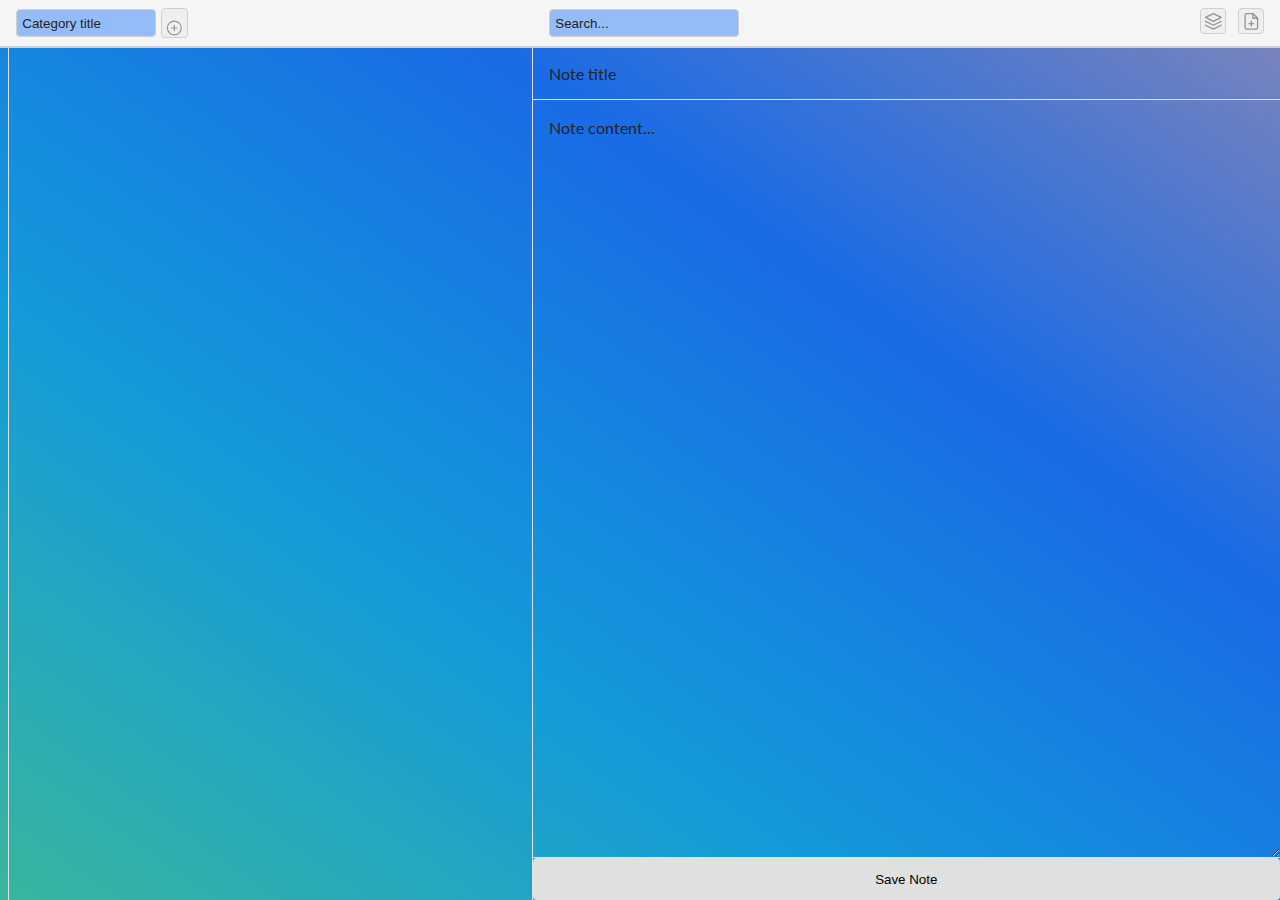
==== index.html @ 1f43eedc "Commited" ====
<!DOCTYPE html>
<html lang="en">
<head>
    <meta charset="UTF-8">
    <meta name="viewport" content="width=device-width, initial-scale=1, shrink-to-fit=no">
    <link rel="stylesheet" href="styles/styles.css">
    <link href="https://fonts.googleapis.com/css?family=Lato:300,400,400i,700&display=swap" rel="stylesheet">
    <title>Keep Notes App</title>
</head>
<body>
<div id="note-app">
    <header class="toolbox">
        <form id="add-category-form">
            <div class="input-field cat_title">
                <input type="text" placeholder="Category title">
            </div>
            <button type="submit"
                    class="icon-button toolbox__btn add_cat"
                    title="Add New Category">
                <svg viewBox="0 0 24 24" fill="none" stroke="currentColor"
                     stroke-width="2" stroke-linecap="round" stroke-linejoin="round">
                    <circle cx="12" cy="12" r="10"></circle>
                    <line x1="12" y1="8" x2="12" y2="16"></line>
                    <line x1="8" y1="12" x2="16" y2="12"></line>
                </svg>
            </button>
        </form>

        <div class="input-field searchbar">
            <span class="icon"></span>
            <input type="search" placeholder="Search..." id="search-input">
        </div>

        <div class="actions">
            <button class="icon-button toolbox__btn"
                    title="Show All Notes"
                    id="show-all-notes">
                <svg viewBox="0 0 24 24" fill="none" stroke="currentColor"
                     stroke-width="2" stroke-linecap="round" stroke-linejoin="round">
                    <polygon points="12 2 2 7 12 12 22 7 12 2"></polygon>
                    <polyline points="2 17 12 22 22 17"></polyline>
                    <polyline points="2 12 12 17 22 12"></polyline>
                </svg>

            </button>
            <button class="icon-button toolbox__btn"
                    title="Add New Note"
                    id="new-note-btn">
                <svg viewBox="0 0 24 24" fill="none" stroke="currentColor"
                     stroke-width="2" stroke-linecap="round" stroke-linejoin="round">
                    <path d="M14 2H6a2 2 0 0 0-2 2v16a2 2 0 0 0 2 2h12a2 2 0 0 0 2-2V8z"></path>
                    <polyline points="14 2 14 8 20 8"></polyline>
                    <line x1="12" y1="18" x2="12" y2="12"></line>
                    <line x1="9" y1="15" x2="15" y2="15"></line>
                </svg>
            </button>
        </div>
    </header>
    <main>
        <section id="categories-list"></section>

        <section id="notes-list"></section>

        <section id="note-editor">
            <form id="note-add-edit-form">
                <input class="note-title" type="text" name="note-title" autocomplete="off" placeholder="Note title"/>
                <textarea name="note-content" id="note-content" placeholder="Note content..."></textarea>
                <button type="submit">Save Note</button>
            </form>
        </section>

    </main>
</div>
<script src="scripts/note.js"></script>
<script src="scripts/note-dom-helper.js"></script>
<script src="scripts/index.js"></script>
</body>
</html>
---- styles/styles.css ----
/** Simple Reset - START */
html {
    box-sizing: border-box;
    font-size: 16px;
    overflow-x: hidden;
}

*, *:before, *:after {
    box-sizing: inherit;
}

body, h1, h2, h3, h4, h5, h6, p, ol, ul {
    margin: 0;
    padding: 0;
    font-weight: normal;
    

}

ol, ul {
    list-style: none;
}

img {
    max-width: 100%;
    height: auto;
}

/** Global - START */

body {
    font-family: 'Lato', sans-serif;
}

#note-app {
    position: absolute;
    width: 100%;
    height: 100%;
    background: #fbfbf9;
    background: linear-gradient(to top right, #39B59D, #139BDA, #196be6, #8085b9);
    display: flex;
    flex-direction: column;
}

#note-app main {
    position: relative;

    flex-grow: 1;
    display: grid;
    grid-template-columns: 200px 250px auto;
    grid-template-rows: calc(100vh - 3em);
    grid-template-areas: "categories notes editor";
}

.custom-radio {
    position: relative;
}

.custom-radio:hover {
    cursor: pointer;
}

.custom-radio input[type="radio"] {
    display: none;
}

.custom-radio label {
    cursor: pointer;
    display: block;
    padding: .5em 2.5em .5em .75em;
}

.custom-radio:hover label {
    background-color: rgba(239, 187, 0, 0.08);
}

.custom-radio input[type="radio"]:checked ~ label {
    background-color: #f5eea9;
}

.input-field {
    background-color: transparent;
    display: flex;
    justify-content: flex-start;
    align-items: center;
}

.input-field input {
    background-color: transparent;
    outline: none;
    box-shadow: none;
    padding: .4em;
    border: 1px solid #d0d0d0;
    border-radius: .3em;
    max-width: 100%;
    background-color: #94bcf8;
    
}

.input-field input:focus {
    background-color: #e2e0e0;
}
::placeholder{
    color: rgb(36, 35, 35);
}
.icon-button {
    background-color: #efefef;
    width: 1.75em;
    border-radius: .3em;
    outline: none;
    cursor: pointer;
    display: inline-flex;
    padding: .2em;
    box-shadow: none;
    border: 1px solid #d0d0d0;
}

.icon-button > svg {
    pointer-events: none;
    stroke: #949494;
    width: 100%;
    stroke-width: 1.7;
    position: relative;
    top: 0px;
}
.add_cat > svg{
    pointer-events: none;
    stroke: #949494;
    width: 100%;
    stroke-width: 1.7;
    position: relative;
    top: 5px;
}
.icon-button:hover {
    background-color: #e0e0e0;
}

.content-placeholder {
    font-size: 16px;
    color:white;
}

/** Toolbox - START */
.toolbox {
    height: 3em;
    display: flex;
    justify-content: space-between;
    padding: .5rem 1rem;
    border-bottom: 2px solid #d0d0d0;
    background: #f5f5f5;
}

#add-category-form {
    display: flex;
    margin-right: 1.7em;
}

#add-category-form .input-field {
    max-width: 140px;
}

#add-category-form button {
    width: 2em;
    padding: 0 .3em;
    margin-left: .4em;
}

.toolbox__btn {
    width: 26px;
    margin-left: .5rem;


}

/** Categories List - START */
#categories-list {
    grid-area: categories;
    overflow-y: auto;
    border-right: 1px solid #e0e0e0;
    padding: .25em;
}

.category-item {
    border-bottom: 1px solid #dfdfdf;
}

.category-item .icon-button {
    position: absolute;
    top: 50%;
    right: .5em;
    transform: translateY(-50%);
    visibility: hidden;
    opacity: 0;
    transition: all .1s ease-in;
}

.category-item .icon-button:nth-of-type(2) {
    right: 2.5em;
}

.category-item:hover .icon-button {
    visibility: visible;
    opacity: 1;
}

/** Notes List - START */
#notes-list {
    grid-area: notes;
    overflow-y: auto;
    border-right: 1px solid #e0e0e0;
    padding: .25em;
}

.note-item {
    border-bottom: 1px solid #dfdfdf;
}

.note-item .icon-button {
    position: absolute;
    top: 50%;
    right: .5em;
    transform: translateY(-50%);
    visibility: hidden;
    opacity: 0;
    transition: all .1s ease-in;
}

.note-item:hover .icon-button {
    visibility: visible;
    opacity: 1;
}

.note-item__title {
    display: block;
    margin-bottom: .3em;
}

.note-item__subtitle {
    display: block;
    color: white;
    font-size: 14px;
}

.note-item__datetime {
    display: block;
    color: white;
    font-size: 12px;
    margin-top: .3em;
}

/** Editor - START */
#note-editor {
    grid-area: editor;
}

#note-add-edit-form {
    display: flex;
    flex-direction: column;
    height: 100%;
}

#note-add-edit-form input,
#note-add-edit-form textarea {
    border: none;
    border-bottom: 1px solid #e0e0e0;
    background-color: transparent;
    padding: 1em;
    box-shadow: none;
    outline: none;
}

#note-add-edit-form input {
    font-size: 16px;
    font-family: 'Lato', sans-serif;
}

#note-add-edit-form textarea {
    flex-grow: 1;
    min-width: 100%;
    max-width: 100%;
    font-size: 16px;
    line-height: 24px;
    font-family: 'Lato', sans-serif;
}

#note-add-edit-form textarea:focus,
#note-add-edit-form input:focus {
    background-color: #f5f5f5;
}

#note-add-edit-form button {
    background: #e0e0e0;
    box-shadow: none;
    border: none;
    padding: 1em;
    border-radius: .3em;
    cursor: pointer;
}

#note-add-edit-form button:hover {
    background-color: #d5d5d5;
}


/** Alert Box - START */
.alert-box {
    position: fixed;
    width: 100%;
    height: 100%;
    z-index: 5;
    background: rgba(0, 0, 0, 0.5);
    display: flex;
    justify-content: center;
    align-items: center;
    padding: 1em;
    visibility: hidden;
    opacity: 0;
    transition: all .1s ease-in;
}

.alert-box.visible {
    visibility: visible;
    opacity: 1;
}

.alert-box__inner {
    padding: 1em;
    background: #fff;
    border-radius: .5em;
    width: 100%;
    max-width: 360px;
}

.alert-box__header {
    margin-bottom: 1rem;
    font-size: 16px;
    font-weight: bold;
    text-align: left;
}

.alert-box__message {
    margin: 1rem 0;
    text-align: left;
    font-size: 16px;
    color: #888;
}

.alert-box__ok {
    float: right;
    background: #e0e0e0;
    box-shadow: none;
    border: none;
    padding: .5em 1em;
    border-radius: .3em;
    cursor: pointer;
}

.alert-box__ok:hover {
    background-color: #d5d5d5;
}
/* 
@media(max-width:600px){
    #note-add-edit-form textarea {
        flex-grow: 1;
        min-width: 50%;
        max-width: 50%;
        font-size: 16px;
        line-height: 24px;
        font-family: 'Lato', sans-serif;
    }
}
@media (max-width: 655px){
    .toolbox {
        height: 3em;
        width: fit-content;
        display: flex;
        justify-content: space-between;
        padding: .5rem 1rem;
        border-bottom: 2px solid #d0d0d0;
        background: #f5f5f5;
    }
    
    #categories-list {
        grid-area: categories;
        overflow-y: auto;
        border-right: 1px solid #e0e0e0;
        width: 70%;
    }
    #notes-list {
        position: relative;
        left: -24%;
        
        border-right: 1px solid #e0e0e0;
        width: 70%;
    }
    #note-add-edit-form textarea {
        position: relative;
        left: -66.7%;
        flex-grow: 1;
        min-width: 100%;
        max-width: 100%;
        font-size: 16px;
        line-height: 24px;
        font-family: 'Lato', sans-serif;
    }
    #note-add-edit-form input {
        position: relative;
        left: -66.7%;
        border: none;
        border-bottom: 1px solid #e0e0e0;
        background-color: transparent;
        
        box-shadow: none;
        outline: none;
}
     */

/* @media (min-width:320px) and (max-width: 644px){
    #note-app main {
        position: relative;
        flex-grow: 1;
        display: grid;
        grid-template-columns: 100px 150px 100%;
        grid-template-rows: calc(100vh - 3em);
        grid-template-areas: "categories notes editor";
    }
    #add-category-form .input-field {
        max-width: 100px;
    }
    .searchbar{
        width: 40%;
    }
} */

@media (min-width:400px){
  
    #note-app main {
        position: relative;
        flex-grow: 1;
        display: grid;
        grid-template-columns: 100px 125px auto;
        grid-template-rows: calc(100vh - 3em);
        grid-template-areas: "categories notes editor";
        display: grid;
        grid-template-columns: min-content auto;
    }
     
    #add-category-form {
        display: flex;
        margin-right: 5px;
        
    }
    .searchbar{
        width: 23%;
    }
    
}


@media (min-width:320px) and (max-width:399px){
  
    #note-app main {
        position: relative;
        flex-grow: 1;
        display: grid;
        grid-template-columns: 70px 100px auto;
        grid-template-rows: calc(100vh - 3em);
        grid-template-areas: "categories notes editor";
        display: grid;
        grid-template-columns: 1fr 2fr 0fr;
    }
    #add-category-form .input-field{
        width: 60%;
    }
    #add-category-form {
        display: flex;
        margin-right: 5px;
        
    }
    .searchbar{
        width: 23%;
        margin-left: -30px;
    }
}
@media (min-width:150px) and (max-width:320px){
  
    #note-app main {
        position: relative;
        flex-grow: 1;
        display: grid;
        grid-template-columns: 50px 100px auto;
        grid-template-rows: calc(100vh - 3em);
        grid-template-areas: "categories notes editor";
        display: grid;
        grid-template-columns: 2fr 2fr ;
    }
    #add-category-form .input-field{
        width: 17%;
    }
    #add-category-form {
        width: -100px;
        display: flex;
        margin-right: 2px;
    }
    .searchbar{
        width: 20%;
        margin-left: -120px;
    }
}
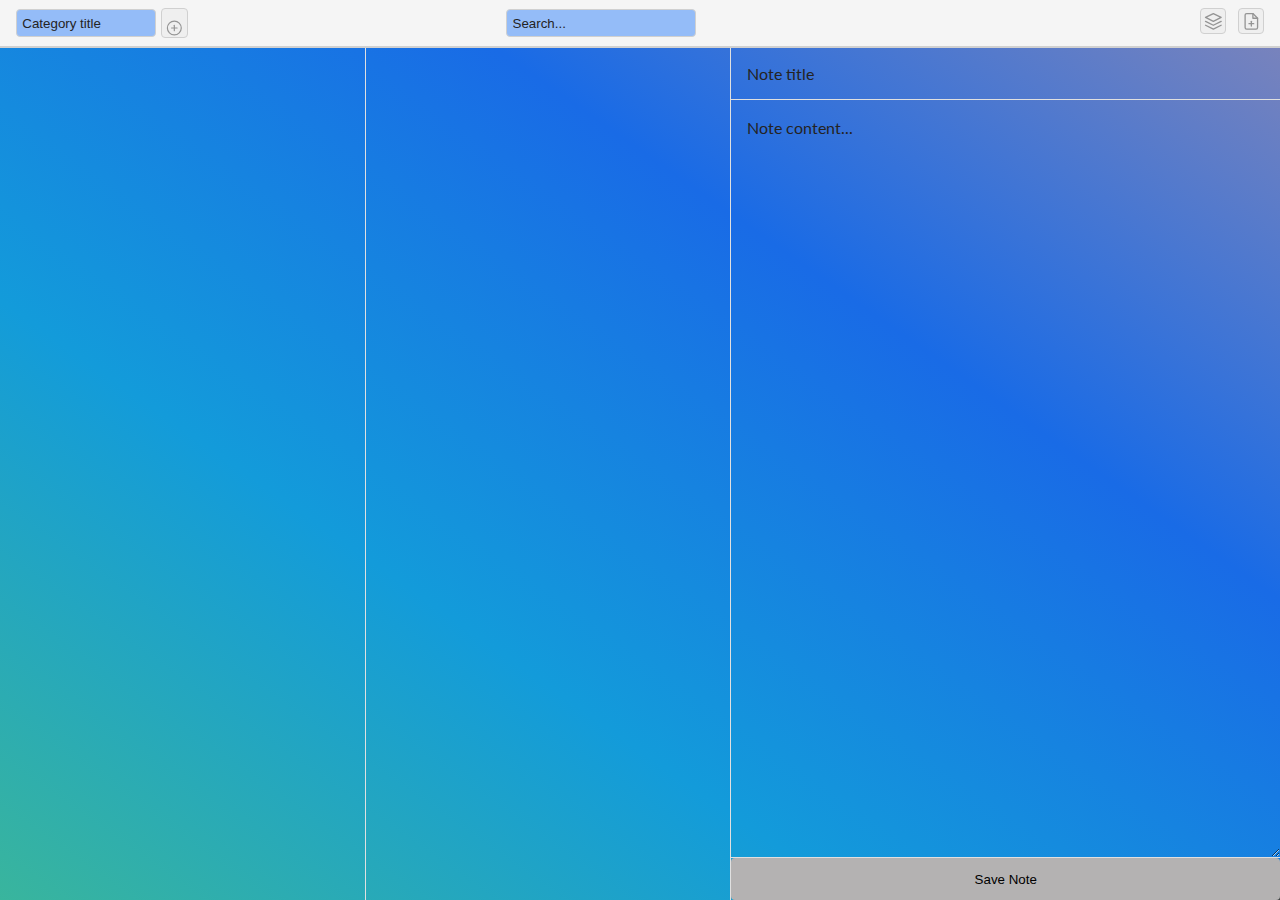
==== commit 9290bbe3: "Responsive" ====
--- a/index.html
+++ b/index.html
@@ -2,7 +2,9 @@
 <html lang="en">
 <head>
     <meta charset="UTF-8">
-    <meta name="viewport" content="width=device-width, initial-scale=1, shrink-to-fit=no">
+    <meta name="viewport" content="width=device-width, initial-scale=1">
+
+    
     <link rel="stylesheet" href="styles/styles.css">
     <link href="https://fonts.googleapis.com/css?family=Lato:300,400,400i,700&display=swap" rel="stylesheet">
     <title>Keep Notes App</title>
--- a/styles/styles.css
+++ b/styles/styles.css
@@ -289,8 +289,8 @@
 }
 
 #note-add-edit-form button {
-    background: #e0e0e0;
-    box-shadow: none;
+    background: rgb(180, 178, 178);
+    box-shadow: 10px 10px rgb(61, 65, 65);
     border: none;
     padding: 1em;
     border-radius: .3em;
@@ -298,7 +298,7 @@
 }
 
 #note-add-edit-form button:hover {
-    background-color: #d5d5d5;
+    background-color: #ebe4e0;
 }
 
 
@@ -358,79 +358,6 @@
 .alert-box__ok:hover {
     background-color: #d5d5d5;
 }
-/* 
-@media(max-width:600px){
-    #note-add-edit-form textarea {
-        flex-grow: 1;
-        min-width: 50%;
-        max-width: 50%;
-        font-size: 16px;
-        line-height: 24px;
-        font-family: 'Lato', sans-serif;
-    }
-}
-@media (max-width: 655px){
-    .toolbox {
-        height: 3em;
-        width: fit-content;
-        display: flex;
-        justify-content: space-between;
-        padding: .5rem 1rem;
-        border-bottom: 2px solid #d0d0d0;
-        background: #f5f5f5;
-    }
-    
-    #categories-list {
-        grid-area: categories;
-        overflow-y: auto;
-        border-right: 1px solid #e0e0e0;
-        width: 70%;
-    }
-    #notes-list {
-        position: relative;
-        left: -24%;
-        
-        border-right: 1px solid #e0e0e0;
-        width: 70%;
-    }
-    #note-add-edit-form textarea {
-        position: relative;
-        left: -66.7%;
-        flex-grow: 1;
-        min-width: 100%;
-        max-width: 100%;
-        font-size: 16px;
-        line-height: 24px;
-        font-family: 'Lato', sans-serif;
-    }
-    #note-add-edit-form input {
-        position: relative;
-        left: -66.7%;
-        border: none;
-        border-bottom: 1px solid #e0e0e0;
-        background-color: transparent;
-        
-        box-shadow: none;
-        outline: none;
-}
-     */
-
-/* @media (min-width:320px) and (max-width: 644px){
-    #note-app main {
-        position: relative;
-        flex-grow: 1;
-        display: grid;
-        grid-template-columns: 100px 150px 100%;
-        grid-template-rows: calc(100vh - 3em);
-        grid-template-areas: "categories notes editor";
-    }
-    #add-category-form .input-field {
-        max-width: 100px;
-    }
-    .searchbar{
-        width: 40%;
-    }
-} */
 
 @media (min-width:400px){
   
@@ -438,20 +365,21 @@
         position: relative;
         flex-grow: 1;
         display: grid;
-        grid-template-columns: 100px 125px auto;
+        grid-template-columns: 50px 100px auto;
         grid-template-rows: calc(100vh - 3em);
         grid-template-areas: "categories notes editor";
         display: grid;
-        grid-template-columns: min-content auto;
-    }
-     
+        grid-template-columns: 1fr 1fr 1.5fr;
+    }
+    
     #add-category-form {
+        width: -100px;
         display: flex;
-        margin-right: 5px;
-        
+        margin-right: 2px;
     }
     .searchbar{
-        width: 23%;
+        width: 20%;
+        margin-left: -120px;
     }
     
 }
@@ -478,11 +406,11 @@
         
     }
     .searchbar{
-        width: 23%;
-        margin-left: -30px;
-    }
-}
-@media (min-width:150px) and (max-width:320px){
+        width: 27%;
+        margin-left: -40px;
+    }
+}
+@media (min-width:150px) and (max-width:319px){
   
     #note-app main {
         position: relative;
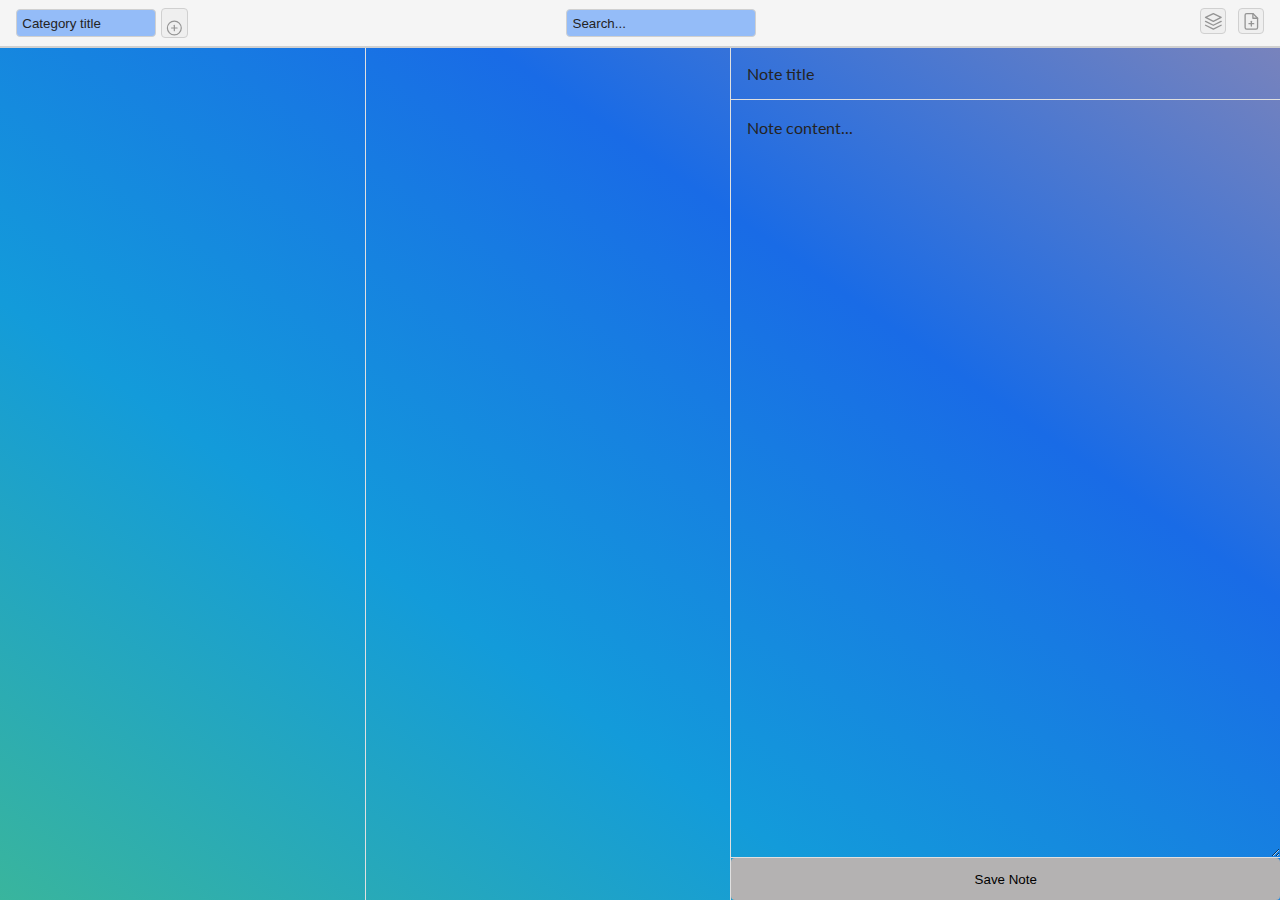
==== commit 0847d9c8: "Resonsive" ====
--- a/index.html
+++ b/index.html
@@ -4,7 +4,7 @@
     <meta charset="UTF-8">
     <meta name="viewport" content="width=device-width, initial-scale=1">
 
-    
+    <meta name="viewport" content="width=device-width, initial-scale=1, shrink-to-fit=no">
     <link rel="stylesheet" href="styles/styles.css">
     <link href="https://fonts.googleapis.com/css?family=Lato:300,400,400i,700&display=swap" rel="stylesheet">
     <title>Keep Notes App</title>
@@ -58,7 +58,8 @@
             </button>
         </div>
     </header>
-    <main>
+    <main class="rows">
+
         <section id="categories-list"></section>
 
         <section id="notes-list"></section>
@@ -69,7 +70,7 @@
                 <textarea name="note-content" id="note-content" placeholder="Note content..."></textarea>
                 <button type="submit">Save Note</button>
             </form>
-        </section>
+        </section> 
 
     </main>
 </div>
--- a/styles/styles.css
+++ b/styles/styles.css
@@ -43,6 +43,7 @@
 }
 
 #note-app main {
+   
     position: relative;
 
     flex-grow: 1;
@@ -171,8 +172,11 @@
 
 
 }
-
-/** Categories List - START */
+main{
+    display: flex;
+    flex-direction: column;
+}
+/* Categories List - START */
 #categories-list {
     grid-area: categories;
     overflow-y: auto;
@@ -290,7 +294,7 @@
 
 #note-add-edit-form button {
     background: rgb(180, 178, 178);
-    box-shadow: 10px 10px rgb(61, 65, 65);
+    /* box-shadow: 10px 10px rgb(61, 65, 65); */
     border: none;
     padding: 1em;
     border-radius: .3em;
@@ -301,8 +305,7 @@
     background-color: #ebe4e0;
 }
 
-
-/** Alert Box - START */
+/* Alert Box - START */
 .alert-box {
     position: fixed;
     width: 100%;
@@ -379,23 +382,22 @@
     }
     .searchbar{
         width: 20%;
-        margin-left: -120px;
-    }
-    
-}
-
-
-@media (min-width:320px) and (max-width:399px){
-  
+        margin-left: 0px;
+    }
+    
+}
+
+
+@media (min-width:150px) and (max-width:399px){
+    section{
+        margin-bottom: 10px;
+    }
     #note-app main {
-        position: relative;
-        flex-grow: 1;
-        display: grid;
-        grid-template-columns: 70px 100px auto;
-        grid-template-rows: calc(100vh - 3em);
-        grid-template-areas: "categories notes editor";
-        display: grid;
-        grid-template-columns: 1fr 2fr 0fr;
+        display: flex;
+        flex-flow: column;
+        height: 100%;
+        width: 100%;
+        background: linear-gradient(to top right, #c6ced8, #8699a1, #9ab5dd, #8085b9);
     }
     #add-category-form .input-field{
         width: 60%;
@@ -408,34 +410,65 @@
     .searchbar{
         width: 27%;
         margin-left: -40px;
-    }
+    } 
+   
+    #categories-list {
+        overflow: scroll;
+        margin-bottom: 10px;
+        height: 30%;
+        border: 2px solid rgb(47, 51, 51);
+    }
+    
+    .category-item {
+        border-bottom: 1px solid #dfdfdf;
+    }
+    
+    .category-item .icon-button {
+        position: absolute;
+        top: 50%;
+        right: .5em;
+        transform: translateY(-50%);
+        visibility: hidden;
+        opacity: 0;
+        transition: all .1s ease-in;
+    }
+    #notes-list{
+        overflow-y:scroll;
+        border: 2px solid rgb(59, 63, 63);
+        height: auto;
+       
+     }
+    #note-editor{
+        
+        border: 2px solid rgb(42, 46, 46);
+        height: calc(100% - 20px)
+       
+    } 
+    
 }
 @media (min-width:150px) and (max-width:319px){
-  
-    #note-app main {
-        position: relative;
-        flex-grow: 1;
-        display: grid;
-        grid-template-columns: 50px 100px auto;
-        grid-template-rows: calc(100vh - 3em);
-        grid-template-areas: "categories notes editor";
-        display: grid;
-        grid-template-columns: 2fr 2fr ;
-    }
+    
     #add-category-form .input-field{
-        width: 17%;
+        width: 35%;
+        margin-left: -10px;
     }
     #add-category-form {
-        width: -100px;
         display: flex;
-        margin-right: 2px;
+        margin-right: -40px;
+        
     }
     .searchbar{
-        width: 20%;
-        margin-left: -120px;
-    }
-}
-
-
-
-
+        width: 30%;
+        margin-left: -40px;
+    } 
+    .toolbox__btn {
+        width: 26px;
+        margin-left: .1rem;
+    }
+   
+    
+}
+
+
+
+
